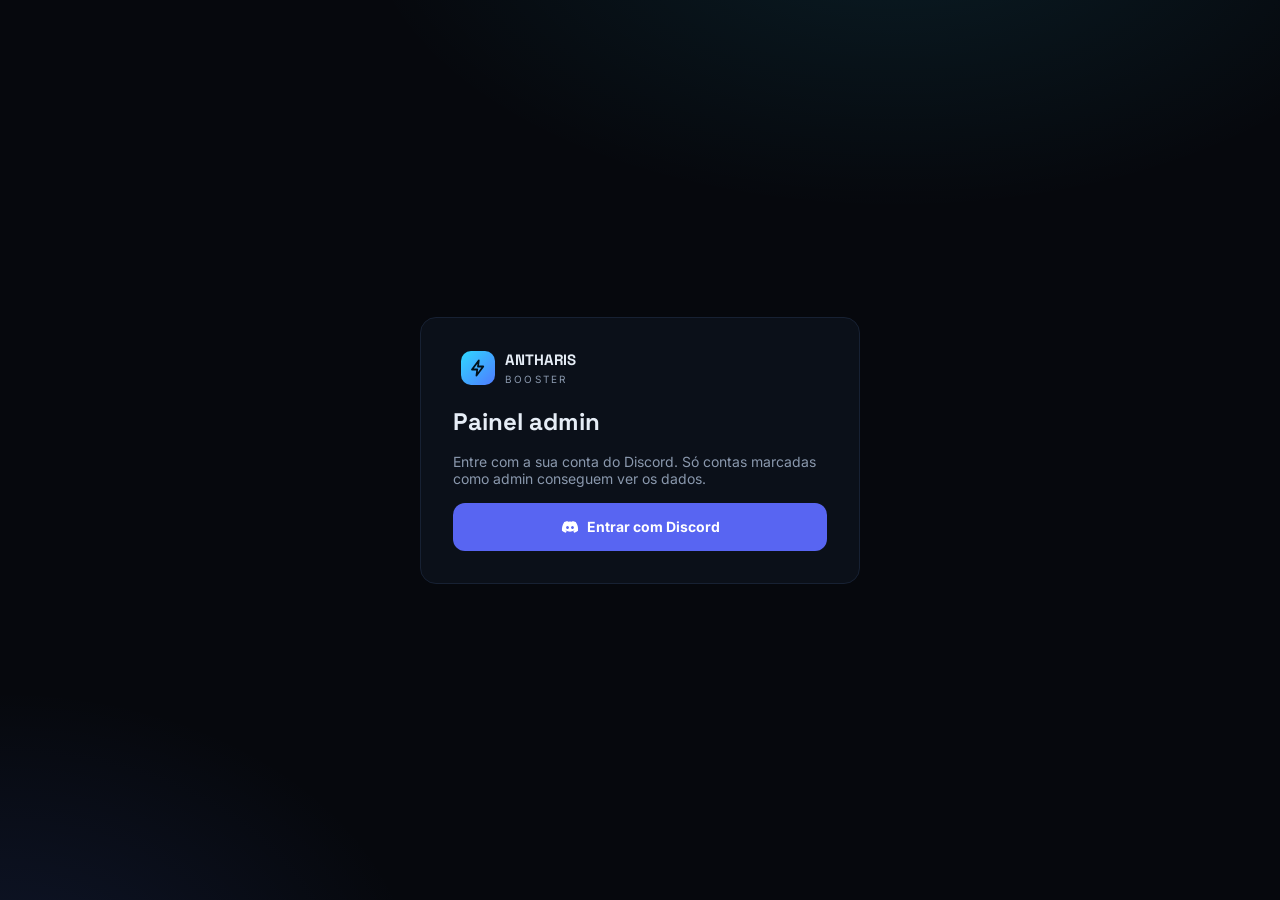
==== docs/admin/index.html @ 2cd0efa2 "Painel admin do Antharis Booster (keys, usuários, PCs, métricas, versões, auditoria) Co-Authored-By:" ====
<!doctype html>
<html lang="pt-BR">
<head>
<meta charset="utf-8">
<meta name="viewport" content="width=device-width, initial-scale=1">
<meta name="robots" content="noindex, nofollow">
<title>Antharis Admin</title>
<link rel="preconnect" href="https://fonts.googleapis.com">
<link rel="stylesheet" href="https://fonts.googleapis.com/css2?family=Inter:wght@400;500;600;700&family=Space+Grotesk:wght@500;600;700&display=swap">
<link rel="stylesheet" href="admin.css">
</head>
<body>
<div id="app"><div class="boot"><i class="spin"></i>Carregando…</div></div>
<div id="modal"></div>
<div id="toasts"></div>
<script src="supabase.js"></script>
<script src="admin.js"></script>
</body>
</html>
---- docs/admin/admin.css ----
:root {
  --bg: #06080d; --side: #090d15; --card: #0b1019; --card2: #08101b; --line: #172133; --line2: #1f2b40;
  --text: #e6edf6; --soft: #c9d6e6; --muted: #8a98ad; --cyan: #2fd8ff; --cyan-t: #02121a; --blue: #4f7bff;
  --ok: #34e0a1; --warn: #f5b83d; --bad: #ff7a93;
}
* { box-sizing: border-box; }
html, body { margin: 0; background: var(--bg); color: var(--text); font-family: Inter, system-ui, sans-serif; font-size: 14px; }
a { color: var(--cyan); } a:hover { color: #8be9ff; }
button { font: inherit; cursor: pointer; }
input, select, textarea { font: inherit; color: var(--text); }
h1, h2, h3 { margin: 0; }
.boot { min-height: 100vh; display: grid; place-items: center; gap: 12px; color: var(--muted); grid-auto-flow: column; }
.spin { width: 20px; height: 20px; border-radius: 50%; border: 2.5px solid rgba(47,216,255,.25); border-top-color: var(--cyan); animation: spin .8s linear infinite; display: inline-block; }
@keyframes spin { to { transform: rotate(360deg); } }

/* layout */
.shell { display: flex; flex-wrap: wrap; min-height: 100vh; }
.side { flex: 0 0 232px; padding: 22px 14px; background: var(--side); border-right: 1px solid #141c2a; display: flex; flex-direction: column; gap: 4px; position: sticky; top: 0; height: 100vh; }
.brand { display: flex; align-items: center; gap: 10px; padding: 0 8px 4px; }
.brand i { width: 34px; height: 34px; border-radius: 10px; background: linear-gradient(135deg, var(--cyan), var(--blue)); display: grid; place-items: center; }
.brand b { display: block; font-family: 'Space Grotesk', sans-serif; font-size: 15px; } .brand small { font-size: 10px; letter-spacing: .22em; color: var(--muted); }
.side .sub { font-size: 11px; color: var(--muted); padding: 6px 8px 14px; }
.nav { display: flex; align-items: center; gap: 11px; height: 40px; padding: 0 12px; border-radius: 10px; text-decoration: none; color: #a9b8cc; font-size: 13.5px; }
.nav:hover { background: rgba(255,255,255,.03); color: var(--text); }
.nav.on { background: linear-gradient(90deg, rgba(47,216,255,.16), rgba(79,123,255,.10)); color: #e6f9ff; font-weight: 600; box-shadow: inset 0 0 0 1px rgba(47,216,255,.28); }
.nav svg { width: 17px; height: 17px; flex: none; }
.side .me { margin-top: auto; border-top: 1px solid #141c2a; padding: 14px 8px 0; display: flex; flex-direction: column; gap: 8px; font-size: 12.5px; color: var(--muted); }
.side .me button { background: none; border: 0; color: var(--soft); padding: 0; text-align: left; }
.main { flex: 999 1 560px; min-width: 0; padding: 30px 34px 60px; display: flex; flex-direction: column; gap: 18px; }
.hd { display: flex; flex-wrap: wrap; gap: 12px; align-items: flex-end; justify-content: space-between; }
.hd h1 { font-family: 'Space Grotesk', sans-serif; font-size: 30px; }
.hd p { margin: 6px 0 0; color: var(--muted); font-size: 13.5px; }
@media (max-width: 820px) { .side { position: static; height: auto; flex: 1 1 100%; flex-direction: row; flex-wrap: wrap; } .side .sub, .side .me { display: none; } .main { padding: 20px 16px 50px; } }

/* peças */
.card { background: var(--card); border: 1px solid var(--line); border-radius: 16px; padding: 20px; }
.card h2 { font-size: 15px; margin-bottom: 12px; }
.grid4 { display: grid; grid-template-columns: repeat(4, minmax(0, 1fr)); gap: 14px; }
.grid3 { display: grid; grid-template-columns: repeat(3, minmax(0, 1fr)); gap: 14px; }
.grid2 { display: grid; grid-template-columns: repeat(2, minmax(0, 1fr)); gap: 16px; }
@media (max-width: 1100px) { .grid4 { grid-template-columns: repeat(2, minmax(0, 1fr)); } .grid3 { grid-template-columns: repeat(2, minmax(0, 1fr)); } }
@media (max-width: 700px) { .grid4, .grid3, .grid2 { grid-template-columns: minmax(0, 1fr); } }
.row { display: flex; flex-wrap: wrap; gap: 16px; align-items: flex-start; }
.stat { background: var(--card); border: 1px solid var(--line); border-radius: 16px; padding: 18px; }
.stat small { font-size: 11px; letter-spacing: .12em; color: var(--muted); font-weight: 600; text-transform: uppercase; }
.stat b { display: block; font-family: 'Space Grotesk', sans-serif; font-size: 32px; margin-top: 8px; }
.stat span { font-size: 12px; color: var(--muted); }
.btn { height: 40px; padding: 0 16px; border-radius: 10px; border: 1px solid var(--line2); background: var(--card); color: var(--soft); font-weight: 600; font-size: 13px; display: inline-flex; align-items: center; gap: 8px; }
.btn:hover { border-color: #2a3c58; color: var(--text); }
.btn.pri { background: var(--cyan); color: var(--cyan-t); border: 0; } .btn.pri:hover { filter: brightness(1.08); }
.btn.cy { border-color: var(--cyan); background: #0f2433; color: var(--cyan); }
.btn.red { border-color: #6b2636; background: #2c1219; color: var(--bad); }
.btn.sm { height: 34px; padding: 0 12px; font-size: 12.5px; }
.btn:disabled { opacity: .55; cursor: default; }
.chips { display: flex; flex-wrap: wrap; gap: 6px; }
.chip { height: 36px; padding: 0 14px; border-radius: 999px; border: 1px solid var(--line2); background: transparent; color: #a9b8cc; font-size: 13px; }
.chip.on { border-color: var(--cyan); background: #0f2433; color: #e6f9ff; font-weight: 600; }
.seg { display: inline-flex; gap: 4px; background: var(--card); border: 1px solid var(--line); border-radius: 12px; padding: 4px; }
.seg button { height: 34px; padding: 0 14px; border: 0; border-radius: 9px; background: transparent; color: #a9b8cc; font-size: 13px; }
.seg button.on { background: #12324a; color: #e6f9ff; font-weight: 600; }
.in { height: 42px; border-radius: 10px; border: 1px solid var(--line2); background: var(--card2); padding: 0 12px; font-size: 13.5px; outline: none; width: 100%; }
.in:focus { border-color: var(--cyan); }
.search { width: 300px; max-width: 100%; }
.field { display: flex; flex-direction: column; gap: 6px; } .field label, .field > span { font-size: 12px; font-weight: 600; color: var(--soft); }
.tg { width: 46px; height: 26px; border-radius: 999px; border: 0; background: #1f2b40; position: relative; flex: none; }
.tg::after { content: ""; position: absolute; top: 3px; left: 3px; width: 20px; height: 20px; border-radius: 50%; background: var(--muted); transition: transform .2s, background .2s; }
.tg.on { background: var(--cyan); } .tg.on::after { transform: translateX(20px); background: var(--cyan-t); }
.tgrow { display: flex; align-items: center; justify-content: space-between; gap: 12px; }
.tgrow b { display: block; font-size: 13px; } .tgrow span { font-size: 11.5px; color: var(--muted); }
.pill { display: inline-block; padding: 4px 10px; border-radius: 999px; font-size: 12px; font-weight: 600; white-space: nowrap; }
.p-ok { background: #0f2a22; color: var(--ok); } .p-warn { background: #2a2210; color: var(--warn); } .p-bad { background: #2c1219; color: var(--bad); }
.p-off { background: #161f2d; color: #9aa9c2; } .p-cy { background: #0f2433; color: var(--cyan); } .p-dc { background: #1e2350; color: #b9c1ff; } .p-gg { background: #1f1f1f; color: #f1f1f1; box-shadow: inset 0 0 0 1px #3a3a3a; }
.tbl-wrap { background: var(--card); border: 1px solid var(--line); border-radius: 16px; overflow-x: auto; }
table { width: 100%; border-collapse: collapse; font-size: 13.5px; }
th { text-align: left; color: var(--muted); font-size: 12px; font-weight: 600; padding: 14px 10px; white-space: nowrap; }
th:first-child, td:first-child { padding-left: 18px; } th:last-child, td:last-child { padding-right: 18px; }
td { padding: 12px 10px; border-top: 1px solid #131b29; color: #c9d6e6; }
tr.click { cursor: pointer; } tr.click:hover td { background: rgba(255,255,255,.02); }
.mono { font-family: 'Space Grotesk', Consolas, monospace; letter-spacing: .04em; }
.who { display: flex; align-items: center; gap: 12px; }
.av { width: 36px; height: 36px; border-radius: 50%; flex: none; display: grid; place-items: center; font-size: 13px; font-weight: 700; background: #161f2d; color: #9aa9c2; object-fit: cover; }
.who b { display: block; color: var(--text); } .who small { color: var(--muted); font-size: 12px; }
.muted { color: var(--muted); } .empty { color: var(--muted); padding: 30px; text-align: center; }
.bar { height: 6px; border-radius: 6px; background: #131b29; margin-top: 6px; overflow: hidden; } .bar i { display: block; height: 100%; border-radius: 6px; background: linear-gradient(90deg, var(--blue), var(--cyan)); }
.rank { padding: 7px 0; } .rank > div:first-child { display: flex; justify-content: space-between; gap: 10px; font-size: 13px; } .rank em { font-style: normal; color: #a9b8cc; white-space: nowrap; }
.split { display: flex; height: 10px; border-radius: 6px; overflow: hidden; background: #131b29; margin: 4px 0 10px; }
.legend { display: flex; flex-direction: column; gap: 4px; font-size: 12.5px; color: var(--soft); } .legend i { display: inline-block; width: 9px; height: 9px; border-radius: 2px; margin-right: 6px; }
.kv { display: flex; justify-content: space-between; gap: 16px; padding: 10px 0; border-bottom: 1px solid #131b29; font-size: 13.5px; } .kv span:first-child { color: var(--muted); } .kv span:last-child { text-align: right; }
.feed { display: flex; gap: 12px; align-items: center; padding: 9px 0; border-bottom: 1px solid #131b29; } .feed small { display: block; color: var(--muted); font-size: 11.5px; }
.pcs { display: grid; grid-template-columns: repeat(auto-fill, minmax(280px, 1fr)); gap: 14px; }
.pc { display: flex; flex-direction: column; gap: 12px; padding: 18px; border-radius: 14px; background: var(--card); border: 1px solid var(--line); text-decoration: none; color: var(--text); }
.pc:hover { border-color: #2a3c58; color: var(--text); }
.pc .t { display: flex; justify-content: space-between; align-items: center; gap: 8px; } .pc .t b { font-family: 'Space Grotesk', sans-serif; font-size: 16px; overflow: hidden; text-overflow: ellipsis; white-space: nowrap; }
.pc .s { font-size: 13px; color: #a9b8cc; line-height: 1.6; } .pc .f { display: flex; justify-content: space-between; gap: 8px; font-size: 12px; color: var(--muted); border-top: 1px solid #131b29; padding-top: 10px; }
.temps { display: grid; grid-template-columns: repeat(2, minmax(0, 1fr)); gap: 10px; }
.tcell { background: var(--card2); border: 1px solid #16243a; border-radius: 12px; padding: 12px; } .tcell small { font-size: 12px; color: var(--muted); } .tcell b { display: block; font-family: 'Space Grotesk', sans-serif; font-size: 24px; margin-top: 4px; } .tcell span { font-size: 11.5px; color: var(--muted); }
.newkeys { background: #0a1a12; border: 1px solid #1d4a3e; border-radius: 12px; padding: 14px; display: flex; flex-direction: column; gap: 8px; }
.newkeys code { font-family: 'Space Grotesk', Consolas, monospace; font-size: 14px; letter-spacing: .06em; }
pre.sql { background: var(--card2); border: 1px solid var(--line); border-radius: 10px; padding: 12px; overflow-x: auto; font-size: 12.5px; }
.note { font-size: 12.5px; color: var(--muted); }

/* login */
.login { min-height: 100vh; display: grid; place-items: center; padding: 20px;
  background: radial-gradient(900px 500px at 70% -10%, rgba(47,216,255,.10), transparent 60%), radial-gradient(700px 500px at 0% 110%, rgba(79,123,255,.12), transparent 60%), var(--bg); }
.login .card { width: min(440px, 100%); padding: 32px; display: flex; flex-direction: column; gap: 16px; }
.login h1 { font-family: 'Space Grotesk', sans-serif; font-size: 24px; }
.dc { height: 48px; border: 0; border-radius: 12px; background: #5865f2; color: #fff; font-weight: 700; font-size: 14px; display: flex; align-items: center; justify-content: center; gap: 8px; }

/* modal + toasts */
#modal .bg { position: fixed; inset: 0; background: rgba(0,0,0,.6); display: grid; place-items: center; padding: 16px; z-index: 50; animation: fade .2s; }
#modal .box { width: min(560px, 100%); max-height: 90vh; overflow: auto; background: var(--card); border: 1px solid var(--line2); border-radius: 18px; padding: 24px; display: flex; flex-direction: column; gap: 14px; animation: up .25s ease; }
#modal .box h2 { font-family: 'Space Grotesk', sans-serif; font-size: 20px; }
@keyframes fade { from { opacity: 0; } } @keyframes up { from { transform: translateY(10px); opacity: 0; } }
#toasts { position: fixed; bottom: 20px; right: 20px; display: flex; flex-direction: column; gap: 8px; z-index: 60; }
.toast { background: #0f1d2e; border: 1px solid #23405f; color: var(--text); padding: 12px 16px; border-radius: 12px; font-size: 13.5px; box-shadow: 0 10px 30px rgba(0,0,0,.4); animation: up .25s ease; }
.toast.err { border-color: #6b2636; background: #2c1219; }
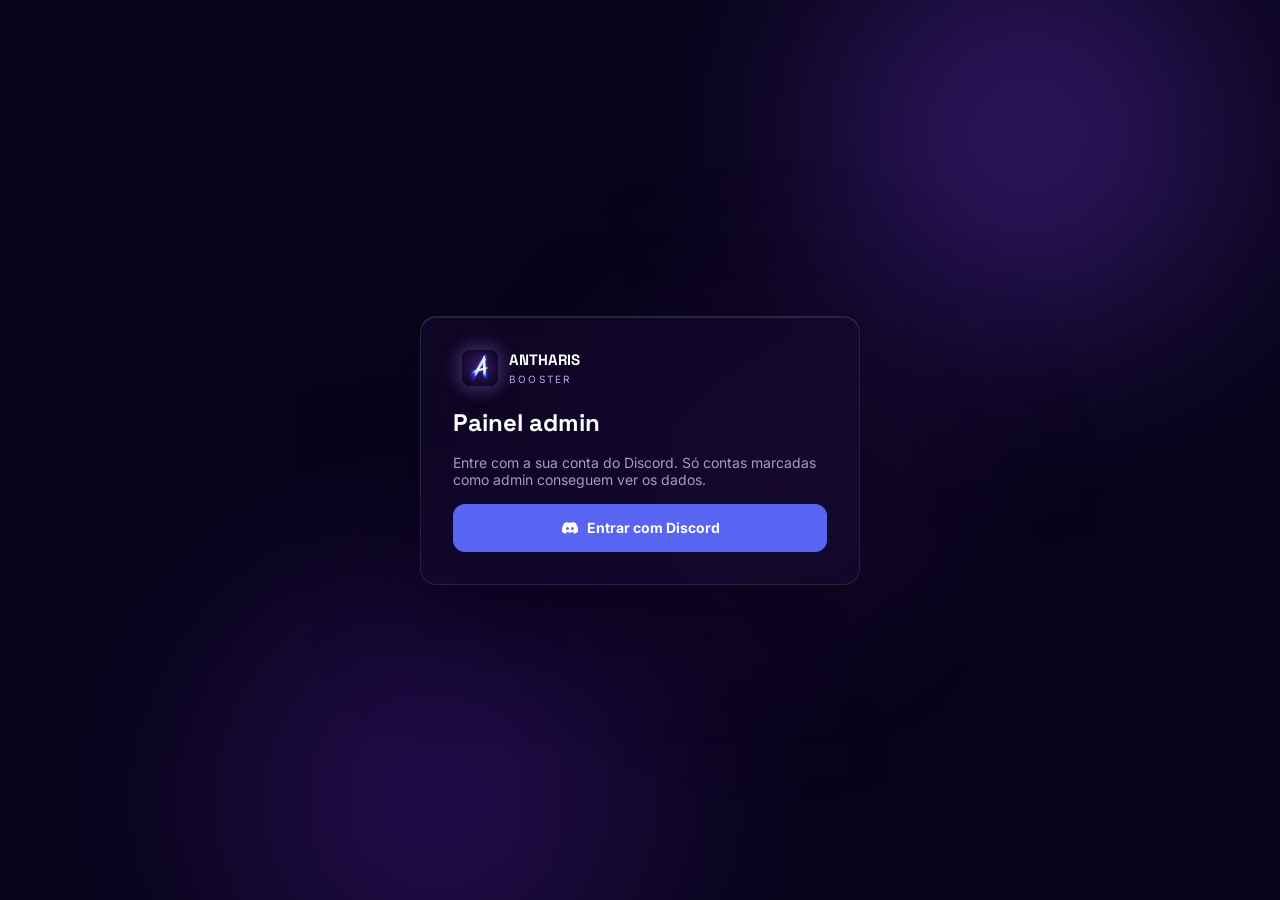
==== commit 6dfe3ec9: "Painel admin no tema Aurora roxa, ícone da Antharis, vence logo em 5 dias, liberar troca desconecta " ====
--- a/docs/admin/index.html
+++ b/docs/admin/index.html
@@ -5,11 +5,13 @@
 <meta name="viewport" content="width=device-width, initial-scale=1">
 <meta name="robots" content="noindex, nofollow">
 <title>Antharis Admin</title>
+<link rel="icon" href="icon.png">
 <link rel="preconnect" href="https://fonts.googleapis.com">
 <link rel="stylesheet" href="https://fonts.googleapis.com/css2?family=Inter:wght@400;500;600;700&family=Space+Grotesk:wght@500;600;700&display=swap">
 <link rel="stylesheet" href="admin.css">
 </head>
 <body>
+<div class="fog" aria-hidden="true"><i class="f1"></i><i class="f2"></i><i class="f3"></i></div>
 <div id="app"><div class="boot"><i class="spin"></i>Carregando…</div></div>
 <div id="modal"></div>
 <div id="toasts"></div>
--- a/docs/admin/admin.css
+++ b/docs/admin/admin.css
@@ -114,3 +114,75 @@
 #toasts { position: fixed; bottom: 20px; right: 20px; display: flex; flex-direction: column; gap: 8px; z-index: 60; }
 .toast { background: #0f1d2e; border: 1px solid #23405f; color: var(--text); padding: 12px 16px; border-radius: 12px; font-size: 13.5px; box-shadow: 0 10px 30px rgba(0,0,0,.4); animation: up .25s ease; }
 .toast.err { border-color: #6b2636; background: #2c1219; }
+
+.daysin { display: flex; align-items: center; gap: 8px; margin-top: 4px; }
+.daysin label, .daysin span { font-size: 12.5px; color: var(--muted); white-space: nowrap; font-weight: 500; }
+.daysin .in { width: 110px; height: 36px; }
+#modal .daysin { margin-top: 0; }
+
+.grid4.g5 { grid-template-columns: repeat(5, minmax(0, 1fr)); }
+@media (max-width: 1250px) { .grid4.g5 { grid-template-columns: repeat(3, minmax(0, 1fr)); } }
+@media (max-width: 700px) { .grid4.g5 { grid-template-columns: minmax(0, 1fr); } }
+.side .sub { display: flex; align-items: center; justify-content: space-between; }
+.bell { position: relative; width: 34px; height: 34px; border-radius: 10px; border: 1px solid var(--line2); background: var(--card); color: var(--soft); display: grid; place-items: center; }
+.bell:hover { color: var(--text); border-color: #2a3c58; }
+.bell.has { color: var(--warn); border-color: rgba(245,184,61,.5); animation: bellPulse 2s ease-in-out infinite; }
+.bell em { position: absolute; top: -6px; right: -6px; min-width: 18px; height: 18px; padding: 0 5px; border-radius: 9px; background: var(--bad); color: #fff; font-size: 11px; font-style: normal; font-weight: 800; display: grid; place-items: center; }
+@keyframes bellPulse { 50% { box-shadow: 0 0 0 4px rgba(245,184,61,.15); } }
+.alert { display: flex; gap: 12px; padding: 12px; border-radius: 12px; border: 1px solid var(--line); background: var(--card2); cursor: pointer; }
+.alert:hover { border-color: #2a3c58; } .alert.new { border-color: rgba(245,184,61,.45); background: rgba(245,184,61,.05); }
+.alert .al-ic { width: 34px; height: 34px; border-radius: 10px; background: rgba(255,122,147,.12); color: var(--bad); display: grid; place-items: center; flex: none; }
+.alert .al-d { font-size: 13px; color: var(--soft); margin-top: 3px; } .alert small { display: block; font-size: 11.5px; color: var(--muted); margin-top: 3px; }
+
+/* =================== tema Aurora roxa (igual ao app) =================== */
+:root {
+  --bg: #08041a; --side: rgba(16,7,40,.62); --card: rgba(20,9,46,.62); --card2: rgba(10,4,28,.55); --line: rgba(255,255,255,.09); --line2: rgba(255,255,255,.14);
+  --text: #fff; --soft: #ddd6f5; --muted: #a49bc8; --cyan: #c4a5ff; --cyan-t: #fff; --blue: #7c3aed;
+  --grad: linear-gradient(90deg, #a83fd0, #7445d6 55%, #4f52cc);
+}
+html, body { background: var(--bg); }
+body { min-height: 100vh; }
+a { color: #c4b5fd; } a:hover { color: #e9d5ff; }
+/* névoa roxa se movendo no fundo */
+.fog { position: fixed; inset: 0; pointer-events: none; z-index: 0; overflow: hidden; }
+.fog i { position: absolute; border-radius: 50%; filter: blur(80px); will-change: transform; }
+.fog .f1 { width: 760px; height: 520px; right: -10%; top: -14%; background: radial-gradient(circle, rgba(124,58,237,.42), transparent 68%); animation: fogA 34s ease-in-out infinite alternate; }
+.fog .f2 { width: 820px; height: 560px; left: 2%; bottom: -20%; background: radial-gradient(circle, rgba(91,33,182,.38), transparent 68%); animation: fogB 41s ease-in-out infinite alternate; }
+.fog .f3 { width: 520px; height: 420px; left: 40%; top: 30%; background: radial-gradient(circle, rgba(168,63,208,.18), transparent 68%); animation: fogA 52s ease-in-out infinite alternate-reverse; }
+@keyframes fogA { 50% { transform: translate(-30vw, 22vh) scale(1.2); } 100% { transform: translate(-52vw, 6vh) scale(.95); } }
+@keyframes fogB { 50% { transform: translate(30vw, -26vh) scale(1.15); } 100% { transform: translate(50vw, -8vh); } }
+@media (prefers-reduced-motion: reduce) { .fog i { animation: none; } }
+#app, #modal, #toasts { position: relative; z-index: 1; }
+/* marca com o ícone da Antharis */
+.brand i.logo { width: 38px; height: 38px; border-radius: 11px; background: none; overflow: hidden; box-shadow: 0 0 18px rgba(167,139,250,.45); }
+.brand i.logo img { width: 100%; height: 100%; display: block; }
+.brand small { color: #b6a8e6; }
+/* peças */
+.side { background: var(--side); backdrop-filter: blur(20px); border-right: 1px solid rgba(255,255,255,.08); }
+.side .me { border-top-color: rgba(255,255,255,.08); }
+.nav { color: #c3b9e6; } .nav:hover { background: rgba(167,139,250,.08); }
+.nav.on { background: linear-gradient(90deg, rgba(168,63,208,.28), rgba(79,82,204,.14)); color: #fff; box-shadow: inset 0 0 0 1px rgba(196,165,255,.32); }
+.card, .stat, .tbl-wrap, .pc, #modal .box { backdrop-filter: blur(16px); box-shadow: 0 20px 50px rgba(8,0,30,.3); }
+.card, .stat, .tbl-wrap, .pc { border-color: rgba(255,255,255,.1); }
+.pc:hover, .alert:hover, .btn:hover { border-color: rgba(196,165,255,.45); }
+.btn { background: rgba(255,255,255,.04); }
+.btn.pri { background: var(--grad); color: #fff; box-shadow: 0 8px 24px rgba(168,63,208,.32); }
+.btn.cy { border-color: rgba(196,165,255,.6); background: rgba(124,58,237,.16); color: #e9d5ff; }
+.btn.red { border-color: rgba(255,122,147,.45); background: rgba(255,122,147,.1); }
+.chip { color: #c3b9e6; } .chip.on { border-color: rgba(196,165,255,.7); background: rgba(124,58,237,.22); color: #fff; }
+.seg button { color: #c3b9e6; } .seg button.on { background: rgba(124,58,237,.35); color: #fff; }
+.in { background: rgba(10,4,28,.6); } .in:focus { border-color: #a78bfa; box-shadow: 0 0 0 3px rgba(167,139,250,.18); }
+.tg { background: rgba(255,255,255,.12); } .tg.on { background: #8b5cf6; } .tg.on::after { background: #fff; }
+.p-ok { background: rgba(52,224,161,.12); } .p-warn { background: rgba(245,184,61,.12); } .p-bad { background: rgba(255,122,147,.12); }
+.p-off { background: rgba(255,255,255,.07); color: #b2a9d4; } .p-cy { background: rgba(124,58,237,.22); color: #e9d5ff; } .p-dc { background: rgba(88,101,242,.22); }
+td { border-top-color: rgba(255,255,255,.06); } tr.click:hover td { background: rgba(167,139,250,.06); }
+.kv, .feed, .pc .f { border-color: rgba(255,255,255,.06); }
+.av { background: #2a1557; color: #ddd6fe; }
+.bar, .split { background: rgba(255,255,255,.07); } .bar i { background: var(--grad); }
+.tcell { background: rgba(10,4,28,.5); border-color: rgba(255,255,255,.08); }
+.newkeys { background: rgba(52,224,161,.06); border-color: rgba(52,224,161,.3); }
+.spin { border-color: rgba(196,165,255,.25); border-top-color: #c4a5ff; }
+.login { background: transparent; } .login .card { box-shadow: 0 40px 100px rgba(6,0,24,.6), inset 0 1px 0 rgba(255,255,255,.12); }
+.toast { background: rgba(24,10,56,.95); border-color: rgba(196,165,255,.35); }
+.bell { background: rgba(255,255,255,.04); }
+.alert { background: rgba(10,4,28,.5); }
